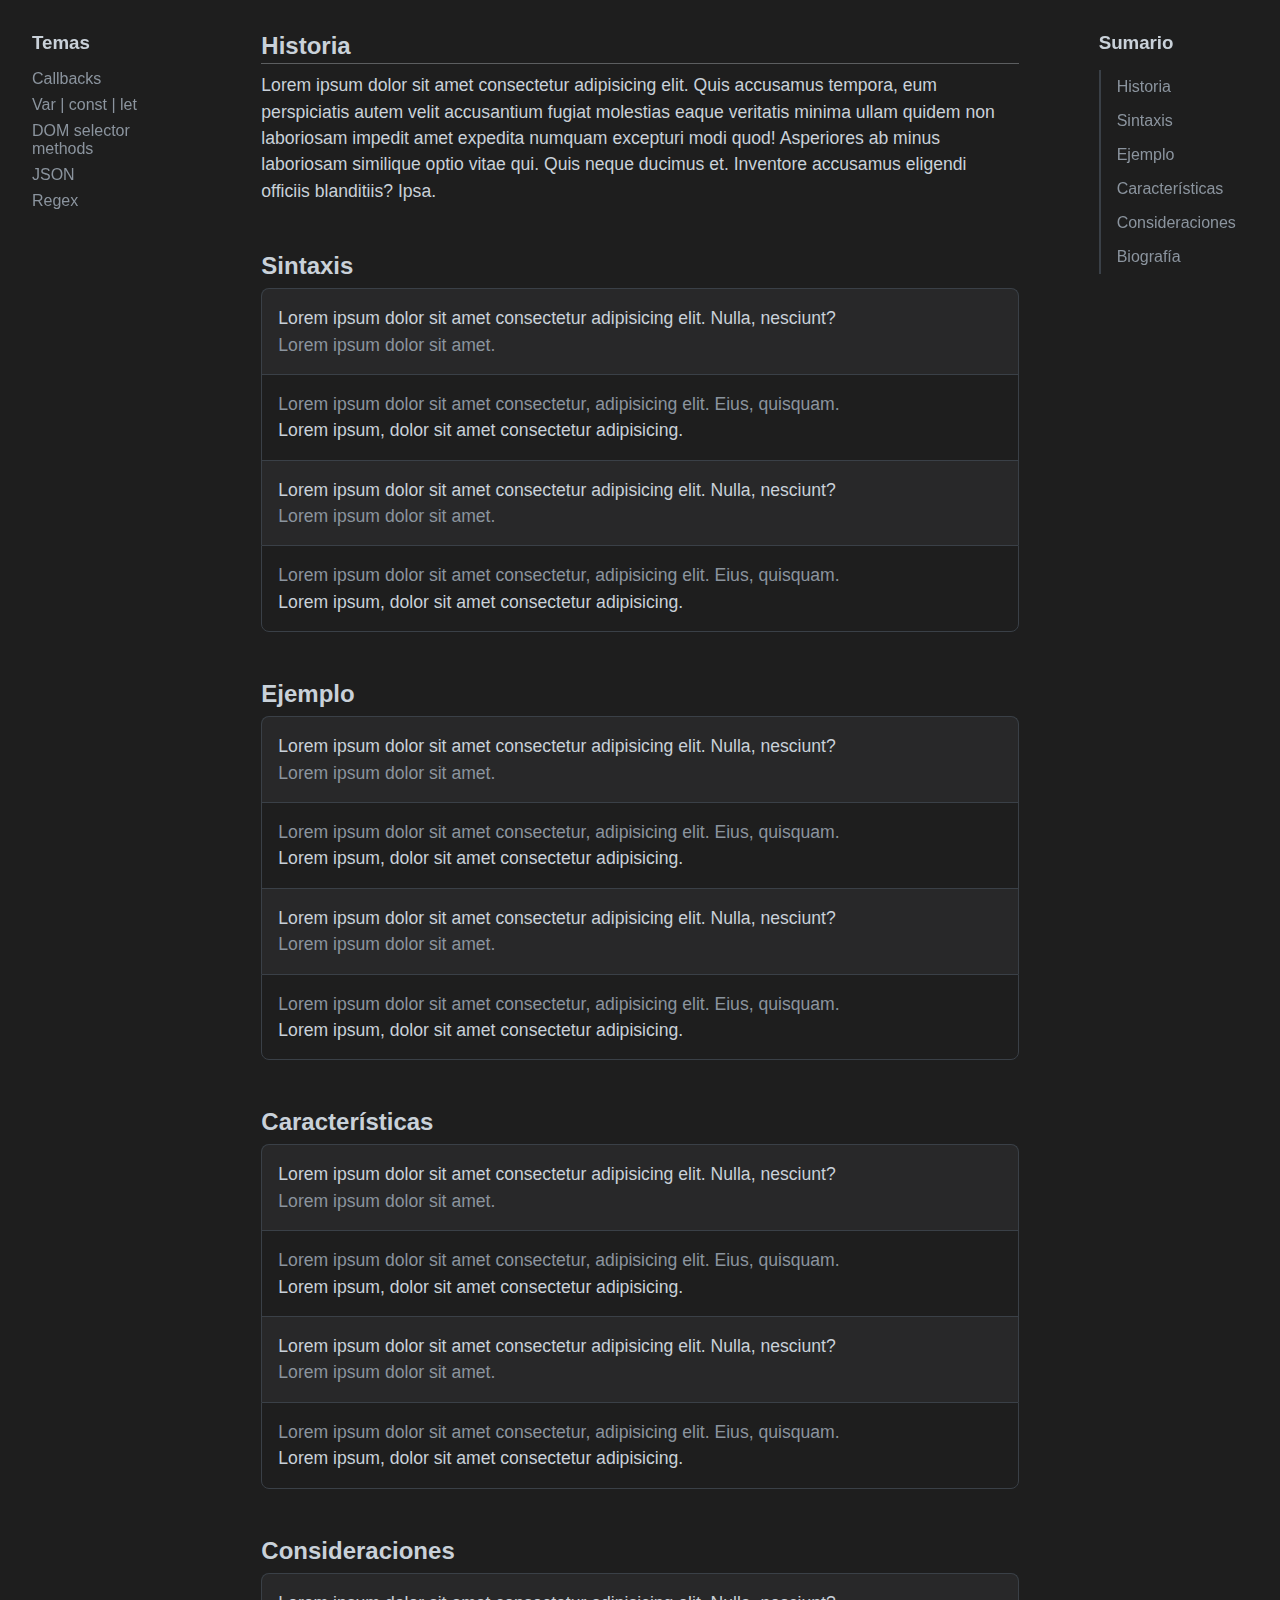
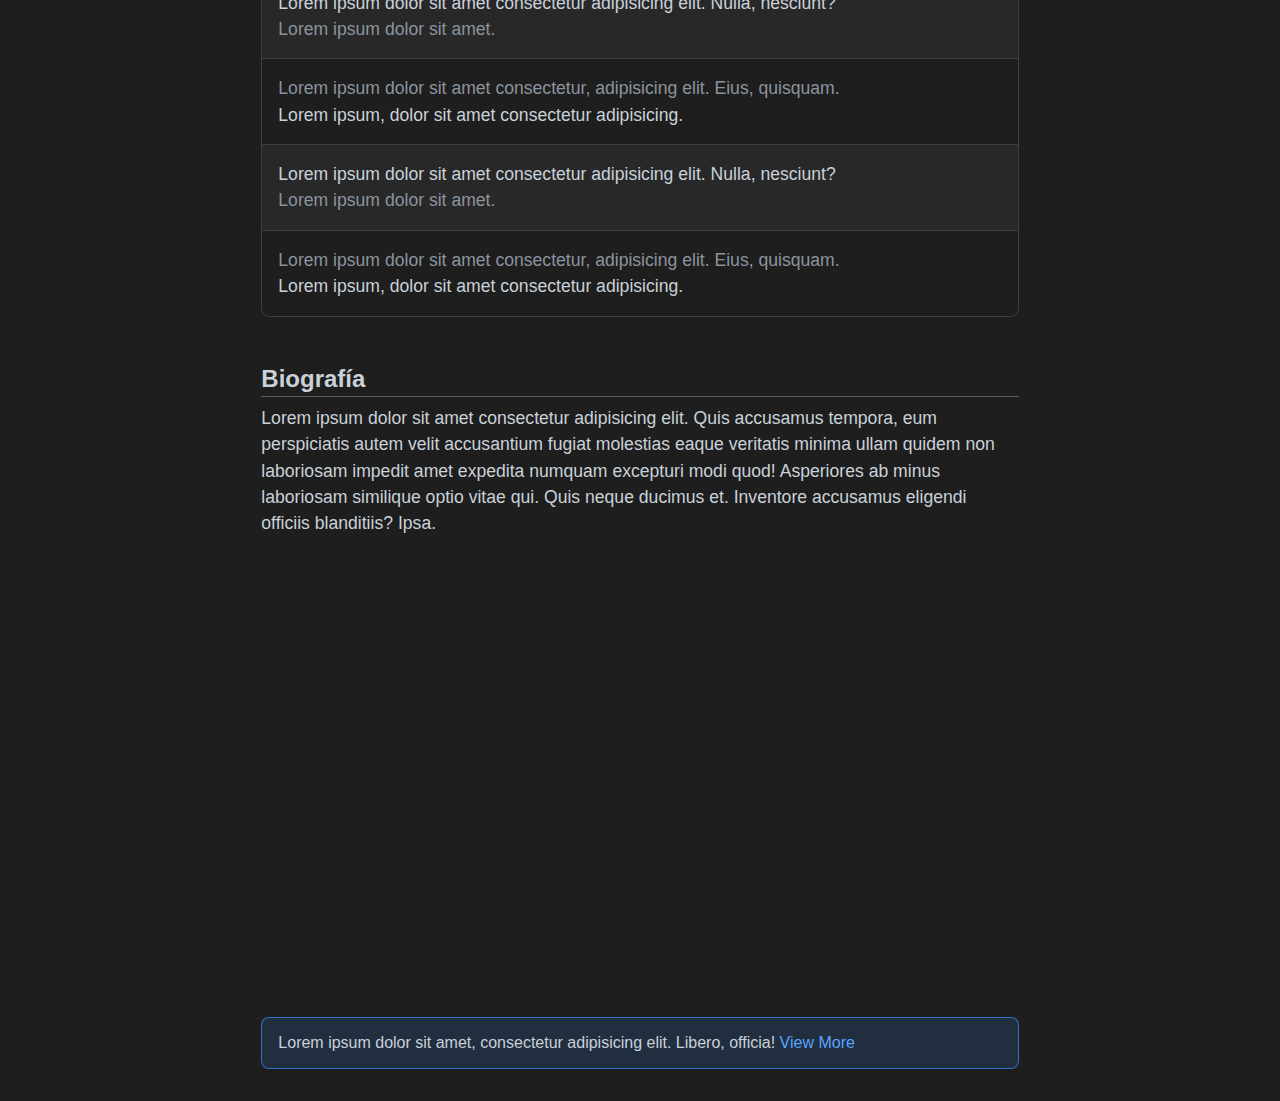
==== web/index.html @ febd6e45 "First commit" ====
<!DOCTYPE html>
<html lang="en">
<head>
    <meta charset="UTF-8">
    <meta http-equiv="X-UA-Compatible" content="IE=edge">
    <meta name="viewport" content="width=device-width, initial-scale=1.0">
    <title>Mapa Mental</title>

    <link rel="stylesheet" href="sass/css/index.css">
    <script src="js/main.js" defer></script>
</head>
<body>
    <main class="main">

        <div class="main__content">

            <section class="section section--underline" id="historia">
                <h2 class="section__title">Historia</h2>
                <p>
                    Lorem ipsum dolor sit amet consectetur adipisicing elit. Quis accusamus tempora, eum perspiciatis autem velit accusantium fugiat molestias eaque veritatis minima ullam quidem non laboriosam impedit amet expedita numquam excepturi modi quod! Asperiores ab minus laboriosam similique optio vitae qui. Quis neque ducimus et. Inventore accusamus eligendi officiis blanditiis? Ipsa.
                </p>
            </section>

            <section class="section" id="sintaxis">
                <h2 class="section__title">Sintaxis</h2>
                <div class="table">
                    <div class="table__row">
                        <p class="font">Lorem ipsum dolor sit amet consectetur adipisicing elit. Nulla, nesciunt?</p>
                        <p class="font-muted">Lorem ipsum dolor sit amet.</p>
                    </div>
                    <div class="table__row">
                        <p class="font-muted">Lorem ipsum dolor sit amet consectetur, adipisicing elit. Eius, quisquam.</p>
                        <p class="font">Lorem ipsum, dolor sit amet consectetur adipisicing.</p>
                    </div>
                    <div class="table__row">
                        <p class="font">Lorem ipsum dolor sit amet consectetur adipisicing elit. Nulla, nesciunt?</p>
                        <p class="font-muted">Lorem ipsum dolor sit amet.</p>
                    </div>
                    <div class="table__row">
                        <p class="font-muted">Lorem ipsum dolor sit amet consectetur, adipisicing elit. Eius, quisquam.</p>
                        <p class="font">Lorem ipsum, dolor sit amet consectetur adipisicing.</p>
                    </div>
                </div>
            </section>

            <section class="section" id="ejemplo">
                <h2 class="section__title">Ejemplo</h2>
                <div class="table">
                    <div class="table__row">
                        <p class="font">Lorem ipsum dolor sit amet consectetur adipisicing elit. Nulla, nesciunt?</p>
                        <p class="font-muted">Lorem ipsum dolor sit amet.</p>
                    </div>
                    <div class="table__row">
                        <p class="font-muted">Lorem ipsum dolor sit amet consectetur, adipisicing elit. Eius, quisquam.</p>
                        <p class="font">Lorem ipsum, dolor sit amet consectetur adipisicing.</p>
                    </div>
                    <div class="table__row">
                        <p class="font">Lorem ipsum dolor sit amet consectetur adipisicing elit. Nulla, nesciunt?</p>
                        <p class="font-muted">Lorem ipsum dolor sit amet.</p>
                    </div>
                    <div class="table__row">
                        <p class="font-muted">Lorem ipsum dolor sit amet consectetur, adipisicing elit. Eius, quisquam.</p>
                        <p class="font">Lorem ipsum, dolor sit amet consectetur adipisicing.</p>
                    </div>
                </div>
            </section>

            <section class="section" id="caracteristicas">
                <h2 class="section__title">Características</h2>
                <div class="table">
                    <div class="table__row">
                        <p class="font">Lorem ipsum dolor sit amet consectetur adipisicing elit. Nulla, nesciunt?</p>
                        <p class="font-muted">Lorem ipsum dolor sit amet.</p>
                    </div>
                    <div class="table__row">
                        <p class="font-muted">Lorem ipsum dolor sit amet consectetur, adipisicing elit. Eius, quisquam.</p>
                        <p class="font">Lorem ipsum, dolor sit amet consectetur adipisicing.</p>
                    </div>
                    <div class="table__row">
                        <p class="font">Lorem ipsum dolor sit amet consectetur adipisicing elit. Nulla, nesciunt?</p>
                        <p class="font-muted">Lorem ipsum dolor sit amet.</p>
                    </div>
                    <div class="table__row">
                        <p class="font-muted">Lorem ipsum dolor sit amet consectetur, adipisicing elit. Eius, quisquam.</p>
                        <p class="font">Lorem ipsum, dolor sit amet consectetur adipisicing.</p>
                    </div>
                </div>
            </section>

            <section class="section" id="consideraciones">
                <h2 class="section__title">Consideraciones</h2>
                <div class="table">
                    <div class="table__row">
                        <p class="font">Lorem ipsum dolor sit amet consectetur adipisicing elit. Nulla, nesciunt?</p>
                        <p class="font-muted">Lorem ipsum dolor sit amet.</p>
                    </div>
                    <div class="table__row">
                        <p class="font-muted">Lorem ipsum dolor sit amet consectetur, adipisicing elit. Eius, quisquam.</p>
                        <p class="font">Lorem ipsum, dolor sit amet consectetur adipisicing.</p>
                    </div>
                    <div class="table__row">
                        <p class="font">Lorem ipsum dolor sit amet consectetur adipisicing elit. Nulla, nesciunt?</p>
                        <p class="font-muted">Lorem ipsum dolor sit amet.</p>
                    </div>
                    <div class="table__row">
                        <p class="font-muted">Lorem ipsum dolor sit amet consectetur, adipisicing elit. Eius, quisquam.</p>
                        <p class="font">Lorem ipsum, dolor sit amet consectetur adipisicing.</p>
                    </div>
                </div>
            </section>

            <section class="section section--underline" id="biografia">
                <h2 class="section__title">Biografía</h2>
                <p>
                    Lorem ipsum dolor sit amet consectetur adipisicing elit. Quis accusamus tempora, eum perspiciatis autem velit accusantium fugiat molestias eaque veritatis minima ullam quidem non laboriosam impedit amet expedita numquam excepturi modi quod! Asperiores ab minus laboriosam similique optio vitae qui. Quis neque ducimus et. Inventore accusamus eligendi officiis blanditiis? Ipsa.
                </p>
            </section>
            
            <div class="div-blue">
                <p class="font">Lorem ipsum dolor sit amet, consectetur adipisicing elit. Libero, officia! <span><a>View More</a></span></p>
            </div>

        </div>

        <aside class="main__navigation">
            <nav class="navigation">

                <h3>Temas</h3>
                <div class="navigation__items">
                    <a class="a--font-muted">Callbacks</a>
                    <a class="a--font-muted">Var | const | let</a>
                    <a class="a--font-muted">DOM selector methods</a>
                    <a class="a--font-muted">JSON</a>
                    <a class="a--font-muted">Regex</a>
                </div>

            </nav>
        </aside>

        <aside class="main__sidebar">
            <nav class="sidebar">

                <h3>Sumario</h3>
                <div class="sidebar__items">
                    <a class="a--font-muted" href="#historia">Historia</a>
                    <a class="a--font-muted" href="#sintaxis">Sintaxis</a>
                    <a class="a--font-muted" href="#ejemplo">Ejemplo</a>
                    <a class="a--font-muted" href="#caracteristicas">Características</a>
                    <a class="a--font-muted" href="#consideraciones">Consideraciones</a>
                    <a class="a--font-muted" href="#biografia">Biografía</a>
                </div>

            </nav>
        </aside>
        
    </main>

    <!--! IonIcons !-->
    <!-- <script type="module" src="https://unpkg.com/ionicons@5.5.2/dist/ionicons/ionicons.esm.js"></script>
    <script nomodule src="https://unpkg.com/ionicons@5.5.2/dist/ionicons/ionicons.js"></script> -->
</body>
</html>
---- web/sass/css/index.css ----
*,
*::before,
*::after {
  /* Afecta a todos los elementos del documento */
  margin: 0;
  padding: 0;
  box-sizing: border-box;
  font-family: "Segoe UI", century-gothic, sans-serif;
  color: #c9d1d9;
}

::-moz-selection {
  background: rgba(56, 139, 253, 0.3);
}

::selection {
  background: rgba(56, 139, 253, 0.3);
}

::-webkit-scrollbar {
  width: 0.5rem;
}
::-webkit-scrollbar-track {
  background-color: #1E1E1E;
  margin-block: 0.2rem;
}
::-webkit-scrollbar-thumb {
  background-color: #6e7681;
  border-radius: 0.5rem;
}
::-webkit-scrollbar-thumb:hover {
  background-color: #8b949e;
}

html {
  min-height: 100%;
  scroll-behavior: smooth;
}

body {
  min-height: 100%;
}

a {
  text-decoration: none;
  -webkit-user-select: none;
     -moz-user-select: none;
      -ms-user-select: none;
          user-select: none;
}

a:hover {
  cursor: pointer;
}

@media (prefers-reduced-motion: reduce) {
  *, *::before, *::after {
    -webkit-animation-duration: 0.01ms !important;
            animation-duration: 0.01ms !important;
    -webkit-animation-iteration-count: 1 !important;
            animation-iteration-count: 1 !important;
    transition-duration: 0.01ms !important;
    scroll-behavior: auto !important;
    transition-delay: 0ms !important;
  }
}
.font {
  color: #c9d1d9;
}

.font-muted {
  color: #8b949e;
}

.font-high-contrast {
  color: #ffffff;
}

a {
  color: #58a6ff;
}
a:hover {
  text-decoration: underline;
}

.a--font-muted {
  color: #8b949e;
  transition: 60ms cubic-bezier(0.33, 1, 0.68, 1);
}
.a--font-muted:hover {
  color: #58a6ff;
  text-decoration: none;
}

.table__row, .div-blue {
  padding: 1rem;
  border: 1px solid #3a4047;
}

.div-blue {
  background-color: rgba(56, 139, 253, 0.15);
  border-color: rgba(56, 139, 253, 0.7);
  border-radius: 0.5rem;
}

.table__row {
  border-bottom: 0px;
}
.table__row:first-child {
  border-top-left-radius: 0.5rem;
  border-top-right-radius: 0.5rem;
}
.table__row:last-child {
  border-bottom: 1px solid #3a4047;
  border-bottom-left-radius: 0.5rem;
  border-bottom-right-radius: 0.5rem;
}
.table > :nth-child(odd) {
  background-color: #282829;
}
.table > :nth-child(even) {
  background-color: #1E1E1E;
}

.button-green, .button {
  padding: 0.3rem 0.7rem;
  height: 2rem;
  border: 1px solid;
  border-radius: 0.5rem;
  display: flex;
  align-items: center;
  gap: 0.3rem;
  transition: 80ms cubic-bezier(0.33, 1, 0.68, 1);
}

.button {
  background-color: #282829;
  color: #c9d1d9;
  border-color: rgba(240, 246, 252, 0.2);
}
.button:hover {
  background-color: #303031;
  border-color: #6e7681;
  text-decoration: none;
}

.button-green {
  background-color: #238636;
  color: #ffffff;
  border-color: transparent;
}
.button-green:hover {
  background-color: #2ea043;
  border-color: transparent;
  text-decoration: none;
}

input {
  padding: 0.3rem 0.7rem;
  height: 2rem;
  background-color: #1E1E1E;
  border: 1px solid rgba(240, 246, 252, 0.3);
  border-radius: 0.5rem;
  transition: 80ms cubic-bezier(0.33, 1, 0.68, 1);
}
input:focus {
  border-color: rgba(88, 166, 255, 0.9);
  outline: none;
}

ion-icon {
  font-size: 1.2rem;
  position: relative;
  top: 0.1rem;
  color: #8b949e;
}

.arrow {
  position: relative;
  top: 0.1rem;
  display: inline-block;
  width: 0;
  height: 0;
  vertical-align: middle;
  content: "";
  border-style: solid;
  border-width: 0.25rem 0.25rem 0;
  border-right-color: transparent;
  border-bottom-color: transparent;
  border-left-color: transparent;
}

header {
  background-color: #282829;
  width: 100%;
  height: 4rem;
  display: flex;
  justify-content: center;
  align-items: center;
  gap: 2rem;
}

body {
  background-color: #1E1E1E;
}

.main {
  display: grid;
  grid-template-areas: "navigation content sidebar";
  grid-template-columns: 1fr 4fr 1fr;
}
.main__navigation {
  grid-area: navigation;
}
.main__content {
  grid-area: content;
}
.main__sidebar {
  grid-area: sidebar;
}

.main__navigation {
  padding: 2rem;
  max-height: 100vh;
  position: -webkit-sticky;
  position: sticky;
  top: 0;
  overflow: auto;
}

.navigation {
  display: flex;
  flex-direction: column;
  gap: 1rem;
}
.navigation__items {
  display: flex;
  flex-direction: column;
  gap: 0.5rem;
}

.main__content {
  padding: 2rem 3rem;
}
.main__content > * {
  margin-bottom: 3rem;
}
.main__content > *:last-child {
  margin-top: 30rem;
  margin-bottom: 0;
}

.section__title {
  margin-bottom: 0.5rem;
}
.section p {
  font-size: 1.1rem;
  line-height: 1.5;
}

.section--underline .section__title {
  padding-bottom: 0.2rem;
  border-bottom: 1px solid rgba(240, 246, 252, 0.3);
}

.main__sidebar {
  padding: 2rem;
  max-height: 100vh;
  position: -webkit-sticky;
  position: sticky;
  top: 0;
  overflow: auto;
}

.sidebar {
  display: flex;
  flex-direction: column;
  gap: 1rem;
}
.sidebar__items {
  display: flex;
  flex-direction: column;
}
.sidebar__items a {
  padding: 0.5rem 0;
  padding-left: 1rem;
  border-left: 2px solid #3a4047;
  border-top-right-radius: 0.5rem;
  border-bottom-right-radius: 0.5rem;
}
.sidebar__items [aria-current=true] {
  color: #c9d1d9;
  font-weight: bold;
  background-color: rgba(56, 139, 253, 0.15);
  border-left: 2px solid rgba(56, 139, 253, 0.7);
  box-shadow: inset 1px 0 0 0 rgba(56, 139, 253, 0.7);
}
.sidebar__items [aria-current=true]:hover {
  color: #c9d1d9;
}/*# sourceMappingURL=index.css.map */
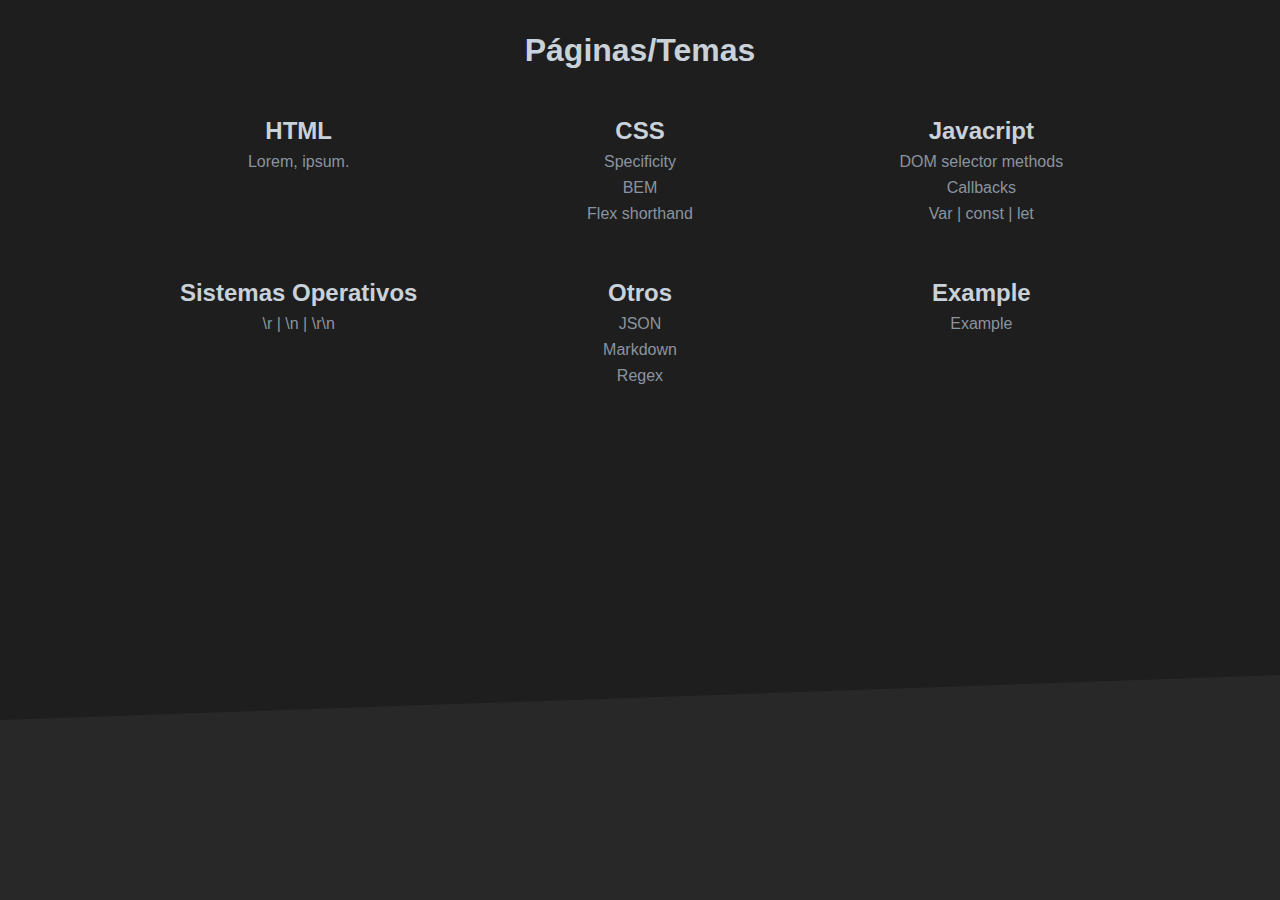
==== commit e26768b0: "Primera página" ====
--- a/web/index.html
+++ b/web/index.html
@@ -4,159 +4,64 @@
     <meta charset="UTF-8">
     <meta http-equiv="X-UA-Compatible" content="IE=edge">
     <meta name="viewport" content="width=device-width, initial-scale=1.0">
-    <title>Mapa Mental</title>
+    <title>Mapa Mental - Home</title>
 
-    <link rel="stylesheet" href="sass/css/index.css">
+    <!-- Meta tags -->
+    <meta name="theme-color" content="#282829">
+
+    <!-- Css / Javascript -->
+    <link rel="stylesheet" href="sass/css/home_page.css">
     <script src="js/main.js" defer></script>
+
+    <!-- Source Code Pro Font -->
+    <link rel="preconnect" href="https://fonts.googleapis.com">
+    <link rel="preconnect" href="https://fonts.gstatic.com" crossorigin>
+    <link href="https://fonts.googleapis.com/css2?family=Roboto&family=Source+Code+Pro&display=swap" rel="stylesheet"> 
 </head>
 <body>
+    <div class="bg"></div>
     <main class="main">
-
         <div class="main__content">
 
-            <section class="section section--underline" id="historia">
-                <h2 class="section__title">Historia</h2>
-                <p>
-                    Lorem ipsum dolor sit amet consectetur adipisicing elit. Quis accusamus tempora, eum perspiciatis autem velit accusantium fugiat molestias eaque veritatis minima ullam quidem non laboriosam impedit amet expedita numquam excepturi modi quod! Asperiores ab minus laboriosam similique optio vitae qui. Quis neque ducimus et. Inventore accusamus eligendi officiis blanditiis? Ipsa.
-                </p>
-            </section>
+            <div class="pages">
+                <h1 class="pages__title">Páginas/Temas</h1>
+                <div class="pages__list">
 
-            <section class="section" id="sintaxis">
-                <h2 class="section__title">Sintaxis</h2>
-                <div class="table">
-                    <div class="table__row">
-                        <p class="font">Lorem ipsum dolor sit amet consectetur adipisicing elit. Nulla, nesciunt?</p>
-                        <p class="font-muted">Lorem ipsum dolor sit amet.</p>
+                    <div class="pages__topic">
+                        <h2>HTML</h2>
+                        <a class="a--font-muted" href="">Lorem, ipsum.</a>
                     </div>
-                    <div class="table__row">
-                        <p class="font-muted">Lorem ipsum dolor sit amet consectetur, adipisicing elit. Eius, quisquam.</p>
-                        <p class="font">Lorem ipsum, dolor sit amet consectetur adipisicing.</p>
+                    <div class="pages__topic">
+                        <h2>CSS</h2>
+                        <a class="a--font-muted" href="">Specificity</a>
+                        <a class="a--font-muted" href="">BEM</a>
+                        <a class="a--font-muted" href="">Flex shorthand</a>
                     </div>
-                    <div class="table__row">
-                        <p class="font">Lorem ipsum dolor sit amet consectetur adipisicing elit. Nulla, nesciunt?</p>
-                        <p class="font-muted">Lorem ipsum dolor sit amet.</p>
+                    <div class="pages__topic">
+                        <h2>Javacript</h2>
+                        <a class="a--font-muted" href="">DOM selector methods</a>
+                        <a class="a--font-muted" href="">Callbacks</a>
+                        <a class="a--font-muted" href="">Var | const | let</a>
                     </div>
-                    <div class="table__row">
-                        <p class="font-muted">Lorem ipsum dolor sit amet consectetur, adipisicing elit. Eius, quisquam.</p>
-                        <p class="font">Lorem ipsum, dolor sit amet consectetur adipisicing.</p>
+                    <div class="pages__topic">
+                        <h2>Sistemas Operativos</h2>
+                        <a class="a--font-muted" href="">\r | \n | \r\n</a>
                     </div>
+                    <div class="pages__topic">
+                        <h2>Otros</h2>
+                        <a class="a--font-muted" href="pages/json.html">JSON</a>
+                        <a class="a--font-muted" href="">Markdown</a>
+                        <a class="a--font-muted" href="">Regex</a>
+                    </div>
+                    <div class="pages__topic">
+                        <h2>Example</h2>
+                        <a class="a--font-muted" href="pages/example.html">Example</a>
+                    </div>
+
                 </div>
-            </section>
-
-            <section class="section" id="ejemplo">
-                <h2 class="section__title">Ejemplo</h2>
-                <div class="table">
-                    <div class="table__row">
-                        <p class="font">Lorem ipsum dolor sit amet consectetur adipisicing elit. Nulla, nesciunt?</p>
-                        <p class="font-muted">Lorem ipsum dolor sit amet.</p>
-                    </div>
-                    <div class="table__row">
-                        <p class="font-muted">Lorem ipsum dolor sit amet consectetur, adipisicing elit. Eius, quisquam.</p>
-                        <p class="font">Lorem ipsum, dolor sit amet consectetur adipisicing.</p>
-                    </div>
-                    <div class="table__row">
-                        <p class="font">Lorem ipsum dolor sit amet consectetur adipisicing elit. Nulla, nesciunt?</p>
-                        <p class="font-muted">Lorem ipsum dolor sit amet.</p>
-                    </div>
-                    <div class="table__row">
-                        <p class="font-muted">Lorem ipsum dolor sit amet consectetur, adipisicing elit. Eius, quisquam.</p>
-                        <p class="font">Lorem ipsum, dolor sit amet consectetur adipisicing.</p>
-                    </div>
-                </div>
-            </section>
-
-            <section class="section" id="caracteristicas">
-                <h2 class="section__title">Características</h2>
-                <div class="table">
-                    <div class="table__row">
-                        <p class="font">Lorem ipsum dolor sit amet consectetur adipisicing elit. Nulla, nesciunt?</p>
-                        <p class="font-muted">Lorem ipsum dolor sit amet.</p>
-                    </div>
-                    <div class="table__row">
-                        <p class="font-muted">Lorem ipsum dolor sit amet consectetur, adipisicing elit. Eius, quisquam.</p>
-                        <p class="font">Lorem ipsum, dolor sit amet consectetur adipisicing.</p>
-                    </div>
-                    <div class="table__row">
-                        <p class="font">Lorem ipsum dolor sit amet consectetur adipisicing elit. Nulla, nesciunt?</p>
-                        <p class="font-muted">Lorem ipsum dolor sit amet.</p>
-                    </div>
-                    <div class="table__row">
-                        <p class="font-muted">Lorem ipsum dolor sit amet consectetur, adipisicing elit. Eius, quisquam.</p>
-                        <p class="font">Lorem ipsum, dolor sit amet consectetur adipisicing.</p>
-                    </div>
-                </div>
-            </section>
-
-            <section class="section" id="consideraciones">
-                <h2 class="section__title">Consideraciones</h2>
-                <div class="table">
-                    <div class="table__row">
-                        <p class="font">Lorem ipsum dolor sit amet consectetur adipisicing elit. Nulla, nesciunt?</p>
-                        <p class="font-muted">Lorem ipsum dolor sit amet.</p>
-                    </div>
-                    <div class="table__row">
-                        <p class="font-muted">Lorem ipsum dolor sit amet consectetur, adipisicing elit. Eius, quisquam.</p>
-                        <p class="font">Lorem ipsum, dolor sit amet consectetur adipisicing.</p>
-                    </div>
-                    <div class="table__row">
-                        <p class="font">Lorem ipsum dolor sit amet consectetur adipisicing elit. Nulla, nesciunt?</p>
-                        <p class="font-muted">Lorem ipsum dolor sit amet.</p>
-                    </div>
-                    <div class="table__row">
-                        <p class="font-muted">Lorem ipsum dolor sit amet consectetur, adipisicing elit. Eius, quisquam.</p>
-                        <p class="font">Lorem ipsum, dolor sit amet consectetur adipisicing.</p>
-                    </div>
-                </div>
-            </section>
-
-            <section class="section section--underline" id="biografia">
-                <h2 class="section__title">Biografía</h2>
-                <p>
-                    Lorem ipsum dolor sit amet consectetur adipisicing elit. Quis accusamus tempora, eum perspiciatis autem velit accusantium fugiat molestias eaque veritatis minima ullam quidem non laboriosam impedit amet expedita numquam excepturi modi quod! Asperiores ab minus laboriosam similique optio vitae qui. Quis neque ducimus et. Inventore accusamus eligendi officiis blanditiis? Ipsa.
-                </p>
-            </section>
-            
-            <div class="div-blue">
-                <p class="font">Lorem ipsum dolor sit amet, consectetur adipisicing elit. Libero, officia! <span><a>View More</a></span></p>
             </div>
 
         </div>
-
-        <aside class="main__navigation">
-            <nav class="navigation">
-
-                <h3>Temas</h3>
-                <div class="navigation__items">
-                    <a class="a--font-muted">Callbacks</a>
-                    <a class="a--font-muted">Var | const | let</a>
-                    <a class="a--font-muted">DOM selector methods</a>
-                    <a class="a--font-muted">JSON</a>
-                    <a class="a--font-muted">Regex</a>
-                </div>
-
-            </nav>
-        </aside>
-
-        <aside class="main__sidebar">
-            <nav class="sidebar">
-
-                <h3>Sumario</h3>
-                <div class="sidebar__items">
-                    <a class="a--font-muted" href="#historia">Historia</a>
-                    <a class="a--font-muted" href="#sintaxis">Sintaxis</a>
-                    <a class="a--font-muted" href="#ejemplo">Ejemplo</a>
-                    <a class="a--font-muted" href="#caracteristicas">Características</a>
-                    <a class="a--font-muted" href="#consideraciones">Consideraciones</a>
-                    <a class="a--font-muted" href="#biografia">Biografía</a>
-                </div>
-
-            </nav>
-        </aside>
-        
     </main>
-
-    <!--! IonIcons !-->
-    <!-- <script type="module" src="https://unpkg.com/ionicons@5.5.2/dist/ionicons/ionicons.esm.js"></script>
-    <script nomodule src="https://unpkg.com/ionicons@5.5.2/dist/ionicons/ionicons.js"></script> -->
 </body>
 </html>--- a/web/sass/css/home_page.css
+++ b/web/sass/css/home_page.css
@@ -0,0 +1,297 @@
+.font {
+  color: #c9d1d9;
+}
+
+.font-muted {
+  color: #8b949e;
+}
+
+.font-high-contrast {
+  color: #ffffff;
+}
+
+li {
+  list-style-position: inside;
+  line-height: 1.9;
+}
+
+strong {
+  background-color: #353535;
+  padding: 0.2rem;
+  padding-top: 0.08rem;
+  border-radius: 0.3rem;
+}
+
+a {
+  color: #58a6ff;
+}
+a:hover {
+  text-decoration: underline;
+}
+
+.a--font-muted {
+  color: #8b949e;
+  transition: 60ms cubic-bezier(0.33, 1, 0.68, 1);
+}
+.a--font-muted:hover {
+  color: #58a6ff;
+  text-decoration: none;
+}
+
+.table__row, .div-blue {
+  border: 1px solid #3a4047;
+}
+.table__row > *, .div-blue > * {
+  padding: 1rem;
+}
+
+.div-blue {
+  background-color: rgba(56, 139, 253, 0.15);
+  border-color: rgba(56, 139, 253, 0.7);
+  border-radius: 0.5rem;
+}
+
+.table__row {
+  border-bottom: 0px;
+  display: flex;
+}
+.table__row > :first-child {
+  flex: 1 1 30%;
+  border-right: 1px solid #3a4047;
+}
+.table__row > :last-child {
+  flex: 1 1 70%;
+}
+.table__row:first-child {
+  border-top-left-radius: 0.3rem;
+  border-top-right-radius: 0.3rem;
+}
+.table__row:last-child {
+  border-bottom: 1px solid #3a4047;
+  border-bottom-left-radius: 0.3rem;
+  border-bottom-right-radius: 0.3rem;
+}
+.table > :nth-child(odd) {
+  background-color: #282829;
+}
+.table > :nth-child(even) {
+  background-color: #1E1E1E;
+}
+
+.code-block {
+  background-color: #282829;
+  padding: 2rem;
+  border: 1px solid #3a4047;
+  border-radius: 0.3rem;
+}
+.code-block__text {
+  font-family: "Source Code Pro", monospace;
+}
+
+.button-green, .button {
+  padding: 0.3rem 0.7rem;
+  height: 2rem;
+  border: 1px solid;
+  border-radius: 0.5rem;
+  display: flex;
+  align-items: center;
+  gap: 0.3rem;
+  transition: 80ms cubic-bezier(0.33, 1, 0.68, 1);
+}
+
+.button {
+  background-color: #282829;
+  color: #c9d1d9;
+  border-color: rgba(240, 246, 252, 0.2);
+}
+.button:hover {
+  background-color: #303031;
+  border-color: #6e7681;
+  text-decoration: none;
+}
+
+.button-green {
+  background-color: #238636;
+  color: #ffffff;
+  border-color: transparent;
+}
+.button-green:hover {
+  background-color: #2ea043;
+  border-color: transparent;
+  text-decoration: none;
+}
+
+.to-top {
+  background-color: #282829;
+  border-radius: 50%;
+  border: 1px solid rgba(240, 246, 252, 0.2);
+  display: flex;
+  justify-content: center;
+  align-items: center;
+  position: fixed;
+  bottom: 1rem;
+  right: 1rem;
+  z-index: 10;
+  width: 3rem;
+  height: 3rem;
+}
+.to-top:hover {
+  background-color: #303031;
+  border-color: #6e7681;
+}
+.to-top ion-icon {
+  font-size: 2rem;
+  position: relative;
+  top: 0px;
+}
+
+input {
+  padding: 0.3rem 0.7rem;
+  height: 2rem;
+  background-color: #1E1E1E;
+  border: 1px solid rgba(240, 246, 252, 0.3);
+  border-radius: 0.5rem;
+  transition: 80ms cubic-bezier(0.33, 1, 0.68, 1);
+}
+input:focus {
+  border-color: rgba(88, 166, 255, 0.9);
+  outline: none;
+}
+
+ion-icon {
+  font-size: 1.2rem;
+  position: relative;
+  top: 0.1rem;
+  color: #8b949e;
+}
+
+.arrow {
+  position: relative;
+  top: 0.1rem;
+  display: inline-block;
+  width: 0;
+  height: 0;
+  vertical-align: middle;
+  content: "";
+  border-style: solid;
+  border-width: 0.25rem 0.25rem 0;
+  border-right-color: transparent;
+  border-bottom-color: transparent;
+  border-left-color: transparent;
+}
+
+*,
+*::before,
+*::after {
+  /* Afecta a todos los elementos del documento */
+  margin: 0;
+  padding: 0;
+  box-sizing: border-box;
+  font-family: "Segoe UI", century-gothic, sans-serif;
+  color: #c9d1d9;
+}
+
+html {
+  min-height: 100%;
+  scroll-behavior: smooth;
+}
+
+body {
+  min-height: 100vh;
+  text-rendering: optimizeSpeed;
+}
+
+a {
+  text-decoration: none;
+  -webkit-user-select: none;
+     -moz-user-select: none;
+      -ms-user-select: none;
+          user-select: none;
+}
+
+a:hover {
+  cursor: pointer;
+}
+
+::-moz-selection {
+  background: rgba(56, 139, 253, 0.3);
+}
+
+::selection {
+  background: rgba(56, 139, 253, 0.3);
+}
+
+::-webkit-scrollbar {
+  width: 0.5rem;
+}
+::-webkit-scrollbar-track {
+  background-color: #1E1E1E;
+  margin-block: 0.2rem;
+}
+::-webkit-scrollbar-thumb {
+  background-color: #6e7681;
+  border-radius: 0.5rem;
+}
+::-webkit-scrollbar-thumb:hover {
+  background-color: #8b949e;
+}
+
+@media (prefers-reduced-motion: reduce) {
+  *, *::before, *::after {
+    -webkit-animation-duration: 0.01ms !important;
+            animation-duration: 0.01ms !important;
+    -webkit-animation-iteration-count: 1 !important;
+            animation-iteration-count: 1 !important;
+    transition-duration: 0.01ms !important;
+    scroll-behavior: auto !important;
+    transition-delay: 0ms !important;
+  }
+}
+body {
+  background-color: #282829;
+}
+
+.bg {
+  background-color: #1E1E1E;
+  width: 100%;
+  height: 100%;
+  position: absolute;
+  z-index: -1;
+  -webkit-clip-path: polygon(0 0, 100% 0, 100% 75%, 0 80%);
+          clip-path: polygon(0 0, 100% 0, 100% 75%, 0 80%);
+}
+
+.main {
+  min-height: 100vh;
+}
+.main__content {
+  padding: 2rem min(10rem, 10vw);
+}
+
+.pages__title {
+  margin-bottom: 3rem;
+  text-align: center;
+}
+.pages__list {
+  display: grid;
+  grid-template-columns: repeat(1, 1fr);
+}
+.pages__topic {
+  margin-bottom: 3rem;
+  text-align: center;
+}
+.pages__topic > * {
+  display: block;
+  margin-bottom: 0.5rem;
+}
+
+@media screen and (min-width: 570px) {
+  .pages__list {
+    grid-template-columns: repeat(2, 1fr);
+  }
+}
+@media screen and (min-width: 900px) {
+  .pages__list {
+    grid-template-columns: repeat(3, 1fr);
+  }
+}/*# sourceMappingURL=home_page.css.map */